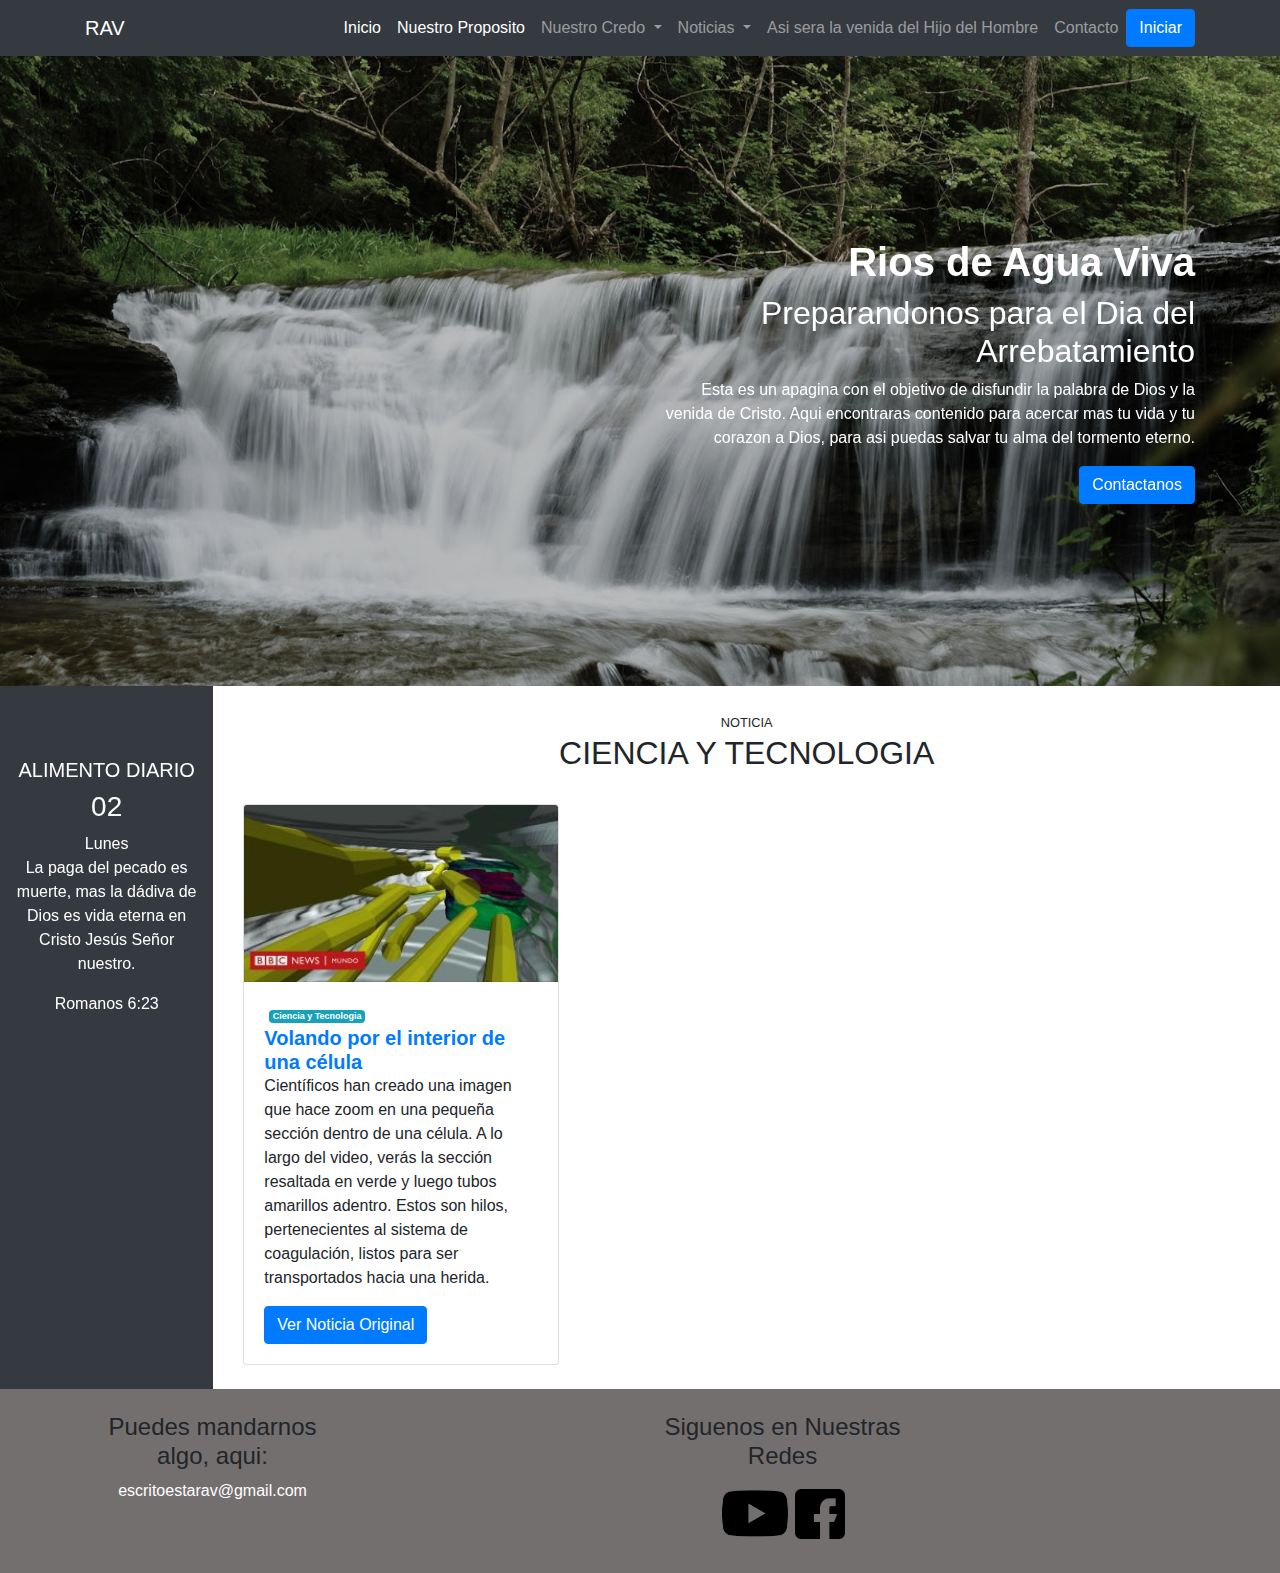
==== ciencia&tec.html @ b2c39058 "correccion de enllaces y algunos cambios de diseño" ====
<!DOCTYPE html>
<html lang="es">
	<head>
		<meta charset="UTF-8" />
		<meta name="viewport" content="width=device-width, initial-scale=1.0" />
		<meta http-equiv="X-UA-Compatible" content="ie=edge" />
		<meta name="author" content="Juan José Fernández Duarte" />
		<title>Ciencia y Tecnologia</title>
		<link
			rel="stylesheet"
			href="https://stackpath.bootstrapcdn.com/bootstrap/4.4.1/css/bootstrap.min.css"
			integrity="sha384-Vkoo8x4CGsO3+Hhxv8T/Q5PaXtkKtu6ug5TOeNV6gBiFeWPGFN9MuhOf23Q9Ifjh"
			crossorigin="anonymous"
		/>
		<!--Aqui viene el icono de RAV
			<link rel="icon" href=""
			>-->
		<link rel="stylesheet" href="/styles/index.css" />
	</head>
	<body data-spy="scroll" data-target="#navbar" data-offset="56">
		<!--Header-->
		<nav id="header" class="navbar navbar-expand-lg navbar-dark bg-dark sticky-top">
			<div class="container">
				<a class="navbar-brand" href="#">RAV</a>
				<button
					class="navbar-toggler"
					type="button"
					data-toggle="collapse"
					data-target="#navbar"
					aria-controls="navbarSupportedContent"
					aria-expanded="false"
					aria-label="Toggle navigation"
				>
					<span class="navbar-toggler-icon"></span>
				</button>
				<div class="collapse navbar-collapse" id="navbar">
					<ul class="navbar-nav ml-auto">
						<li class="nav-item active">
							<a class="nav-link" href="/index.html">Inicio<span class="sr-only">(current)</span></a>
						</li>
						<li class="nav-item active">
							<a class="nav-link" href="/staticPages/proposito.html">Nuestro Proposito <span class="sr-only">(current)</span></a>
						</li>
						<li class="nav-item dropdown">
							<a
								class="nav-link dropdown-toggle"
								href="#"
								id="navbarDropdown"
								role="button"
								data-toggle="dropdown"
								aria-haspopup="true"
								aria-expanded="false"
							>
								Nuestro Credo
							</a>
							<div class="dropdown-menu" aria-labelledby="navbarDropdown">
								<a class="dropdown-item" href="/staticPages/finalidadFe.html">Finalidad de la Fe</a>
								<a class="dropdown-item" href="/staticPages/proyeccionFe.html">Proyeccion de la Fe</a>
							</div>
						</li>
						<li class="nav-item dropdown">
							<a
								class="nav-link dropdown-toggle"
								href="#"
								id="navbarDropdown"
								role="button"
								data-toggle="dropdown"
								aria-haspopup="true"
								aria-expanded="false"
							>
								Noticias
							</a>
							<div class="dropdown-menu" aria-labelledby="navbarDropdown">
								<a class="dropdown-item" href="#main">Ciencia y Tecnologia</a>
								<a class="dropdown-item" href="/profesias.html">Profecia</a>
								<a class="dropdown-item" href="/desastresNaturales.html">Desastres Naturales</a>
								<a class="dropdown-item" href="/israel.html">Israel</a>
							</div>
						</li>
						<li class="nav-item">
							<a class="nav-link" href="/staticPages/venidaHijoHombre.html">Asi sera la venida del Hijo del Hombre</a>
						</li>
						<li class="nav-item">
							<a class="nav-link" href="/contacto.html">Contacto</a>
						</li>
					</ul>
					<button class="btn btn-primary text-md-" data-toggle="modal" data-target="#modalLogin" role="button">Iniciar</button>
				</div>
			</div>
		</nav>
		<!--header-->
		<!--Main-->
		<main id="main">
			<div id="carousel" class="carousel slide" data-ride="carousel" data-pause="false">
				<div class="carousel-inner">
					<div class="carousel-item active">
						<img src="/assets/rios.jpg" class="d-block w-100" alt="Rios1" />
					</div>
					<div class="carousel-item">
						<img src="/assets/rios2.jpg" class="d-block w-100" alt="Rios2" />
					</div>
					<div class="carousel-item">
						<img src="/assets/riversunshining2.jpg" class="d-block w-100" alt="Rios3" />
					</div>
					<div class="overlay">
						<div class="container">
							<div class="row align-items-center">
								<div class="col-md-6 offset-md-6 text-center text-md-right">
									<h1><strong>Rios de Agua Viva</strong></h1>
									<h2>Preparandonos para el Dia del Arrebatamiento</h2>
									<p class="d-none d-md-block">
										Esta es un apagina con el objetivo de disfundir la palabra de Dios y la venida de Cristo. Aqui encontraras
										contenido para acercar mas tu vida y tu corazon a Dios, para asi puedas salvar tu alma del tormento eterno.
									</p>
									<a class="btn btn-primary" data-toggle="modal" data-target="#modalContact" role="button">Contactanos</a>
								</div>
							</div>
						</div>
					</div>
				</div>
			</div>
		</main>
		<!--Main-->
		<div class="container-fluid">
			<div class="row">
				<nav class="col-md-2 d-none d-md-block bg-dark">
					<div id="alimentoDiario" class="position-sticky sticky-top text-center text-white mt-4 margin:2rem">
						<br />
						<br />
						<h5>
							ALIMENTO DIARIO
						</h5>
						<h3>02</h3>
						<span>Lunes</span>
						<p>
							La paga del pecado es muerte, mas la dádiva de Dios es vida eterna en Cristo Jesús Señor nuestro.
						</p>
						<span>
							Romanos 6:23
						</span>
					</div>
				</nav>
				<!--Noticias Todas-->
				<section id="noticias-todas" class="mt-4 col-md-10">
					<div class="container">
						<div class="row">
							<div class="col text-center text-uppercase">
								<small>Noticia</small>
								<h2>Ciencia y Tecnologia</h2>
							</div>
						</div>
						<div class="row">
							<div class="col-sm-12 col-lg-4 col-md-6 mb-4 mt-4">
								<div class="card">
									<img src="/assets/noticias/celula.jpg" class="card-img-top" alt="Celula" />
									<div class="card-body">
										<div class="badge">
											<span class="badge badge-info"> Ciencia y Tecnologia</span>
										</div>
										<a href=""
											><h5 class="card-title mb-0"><strong>Volando por el interior de una célula</strong></h5></a
										>
										<p class="card-text">
											Científicos han creado una imagen que hace zoom en una pequeña sección dentro de una célula. A lo largo del
											video, verás la sección resaltada en verde y luego tubos amarillos adentro. Estos son hilos, pertenecientes
											al sistema de coagulación, listos para ser transportados hacia una herida.
										</p>
										<a target="_blank" href="https://www.bbc.com/mundo/media-49496633" class="btn btn-primary"
											>Ver Noticia Original</a
										>
									</div>
								</div>
							</div>
						</div>
					</div>
				</section>
				<!--Noticias Todas-->
			</div>
		</div>
		<!--Footer-->
		<footer id="footer" class="pb-4 pt-4">
			<div class="container">
				<div class="row text-center">
					<div class="col">
						<h4>
							Puedes mandarnos algo, aqui:
						</h4>
						<div>
							<address>
								<a href="mailto:escritoestarav@gmail.com">escritoestarav@gmail.com</a>
							</address>
						</div>
					</div>
					<div id="counter" class="col">
						<div id="sfcz9crywd3187mbeel81t9aacm8tzbyh7m"></div>
						<script
							type="text/javascript"
							src="https://counter10.stat.ovh/private/counter.js?c=z9crywd3187mbeel81t9aacm8tzbyh7m&down=async"
							async
						></script>
						<noscript
							><a href="https://www.contadorvisitasgratis.com" title="contador de visitas para blogger"
								><img
									src="https://counter10.stat.ovh/private/contadorvisitasgratis.php?c=z9crywd3187mbeel81t9aacm8tzbyh7m"
									border="0"
									title="contador de visitas para blogger"
									alt="contador de visitas para blogger" /></a
						></noscript>
					</div>
					<div class="col">
						<h4>
							Siguenos en Nuestras Redes
						</h4>
						<a href="https://www.youtube.com/channel/UCp1PiCAGhFYn20BlkNGVTRA" target="youtube">
							<img class="youtube" src="/assets/youtube-dark.png" alt="Youtbe" width="70" height="70" />
						</a>
						<a
							href="https://www.facebook.com/Rios-De-Agua-Viva-Preparandonos-Para-El-Dia-del-Rapto-1110444619026844/"
							target="facebook"
						>
							<img class="facebook" src="/assets/facebook-dark.png" alt="Facebook" width="50" height="50" />
						</a>
					</div>
					<div class="col">
						<div id="cont_f8754b0b4832a473be4f8a6632eee424">
							<script
								type="text/javascript"
								async
								src="https://www.meteored.com.bo/wid_loader/f8754b0b4832a473be4f8a6632eee424"
							></script>
						</div>
					</div>
				</div>
			</div>
		</footer>
		<!--Footer-->
		<!-- Modal Contacto -->
		<div class="modal fade" id="modalContact" tabindex="-1" role="dialog" aria-labelledby="exampleModalLabel" aria-hidden="true">
			<div class="modal-dialog" role="document">
				<div class="modal-content">
					<div class="modal-header">
						<h5 class="modal-title" id="exampleModalLabel"><strong>Contactanos</strong></h5>
						<button type="button" class="close" data-dismiss="modal" aria-label="Close">
							<span aria-hidden="true">&times;</span>
						</button>
					</div>
					<div class="modal-body">
						<div class="alert alert-primary" role="alert">
							Mandanos un mensaje, comentario o
							<abbr data-toggle="tooltip" title="para que oremos por lo que tu nos digas">peticion de oracion</abbr>, estaremos
							pendientes de lo que nos digas!
						</div>
						<!--Contacto-->
						<form>
							<div class="form-row">
								<div class="form-group col">
									<div class="input-group mb-3">
										<div class="input-group-prepend">
											<span class="input-group-text" id="basic-addon1">Nombre</span>
										</div>
										<input type="text" class="form-control" placeholder="Tu nombre completo" />
									</div>
								</div>
							</div>
							<div class="form-row">
								<div class="form-group col">
									<div class="input-group mb-3">
										<div class="input-group-prepend">
											<span class="input-group-text" id="basic-addon1">Email</span>
										</div>
										<input type="text" class="form-control" placeholder="Tu correo electronico" />
									</div>
								</div>
							</div>
							<div class="form-row">
								<div class="form-group col">
									<div class="input-group-prepend">
										<span class="input-group-text" id="basic-addon1">Mensaje:</span>
									</div>
									<textarea
										name="mensaje"
										class="form-control form-control-lg"
										placeholder="Tu mensaje o comentario"
										id="mensaje"
										cols="40"
										rows="3"
									></textarea>
								</div>
							</div>
						</form>
						<!--Contacto-->
					</div>
					<div class="modal-footer">
						<button type="button" class="btn btn-secondary" data-dismiss="modal">Cancelar</button>
						<button type="button" class="btn btn-primary">Enviar</button>
					</div>
				</div>
			</div>
		</div>
		<!--Modal Contacto-->
		<!-- Modal Login -->
		<div class="modal fade" id="modalLogin" tabindex="-1" role="dialog" aria-labelledby="exampleModalLabel" aria-hidden="true">
			<div class="modal-dialog" role="document">
				<div class="modal-content">
					<div class="modal-header">
						<h5 class="modal-title" id="exampleModalLabel"><strong>Inicio de Sesion</strong></h5>
						<button type="button" class="close" data-dismiss="modal" aria-label="Close">
							<span aria-hidden="true">&times;</span>
						</button>
					</div>
					<div class="modal-body">
						<div class="alert alert-warning" role="alert">
							Esta seccion es solo para escritores. Si tu no tienes una cuenta de escritor de esta pagina no podras entrar.
						</div>
						<form>
							<div class="form-row">
								<div class="form-group col">
									<div class="input-group mb-3">
										<div class="input-group-prepend">
											<span class="input-group-text" id="basic-addon1">Email</span>
										</div>
										<input type="text" class="form-control" placeholder="Tu correo electronico" />
									</div>
								</div>
							</div>
							<div class="form-row">
								<div class="form-group col">
									<div class="input-group mb-3">
										<div class="input-group-prepend">
											<span class="input-group-text" id="basic-addon1">Contrasena</span>
										</div>
										<input type="text" class="form-control" placeholder="Tu contrasena" />
									</div>
								</div>
							</div>
						</form>
					</div>
					<div class="modal-footer">
						<button type="button" class="btn btn-secondary" data-dismiss="modal">Cancelar</button>
						<button type="button" class="btn btn-primary">Ingresar</button>
					</div>
				</div>
			</div>
		</div>
		<!--Modal Login-->
		<script
			src="https://code.jquery.com/jquery-3.4.1.slim.min.js"
			integrity="sha384-J6qa4849blE2+poT4WnyKhv5vZF5SrPo0iEjwBvKU7imGFAV0wwj1yYfoRSJoZ+n"
			crossorigin="anonymous"
		></script>
		<script
			src="https://cdn.jsdelivr.net/npm/popper.js@1.16.0/dist/umd/popper.min.js"
			integrity="sha384-Q6E9RHvbIyZFJoft+2mJbHaEWldlvI9IOYy5n3zV9zzTtmI3UksdQRVvoxMfooAo"
			crossorigin="anonymous"
		></script>
		<script
			src="https://stackpath.bootstrapcdn.com/bootstrap/4.4.1/js/bootstrap.min.js"
			integrity="sha384-wfSDF2E50Y2D1uUdj0O3uMBJnjuUD4Ih7YwaYd1iqfktj0Uod8GCExl3Og8ifwB6"
			crossorigin="anonymous"
		></script>
		<script>
			$(function () {
				$('[data-toggle="tooltip"').tooltip();
			});
			$(function () {
				$(".sticky-content").sticky({
					topSpacing: 50,
					zIndex: 2,
					stopper: "#footer"
				});
			});
		</script>
	</body>
</html>
---- styles/index.css ----
* {
	margin: 0;
	padding: 0;
	-webkit-box-sizing: border-box;
	-moz-box-sizing: border-box;
	box-sizing: border-box;
}
#header img {
	width: 80px;
}
#header button {
	color: white;
}
#carousel {
	position: relative;
}
#carousel .overlay {
	position: absolute;
	top: 0;
	bottom: 0;
	left: 0;
	right: 0;
	background-color: rgba(0, 0, 0, 0.25);
	color: white;
}
#carousel .overlay .container,
#carousel .overlay .row {
	height: 100%;
}
#alimentoDiario {
	position: sticky;
}
#main .carousel-inner img {
	max-height: 70vh;
	object-fit: cover;
	filter: grayscale(50%);
}
#footer {
	background-color: #746f6f;
	align-items: center;
}
#footer a {
	color: white;
	text-decoration: none;
}
#footer a:hover {
	color: blue;
}
.sticky-top {
	position: sticky;
}
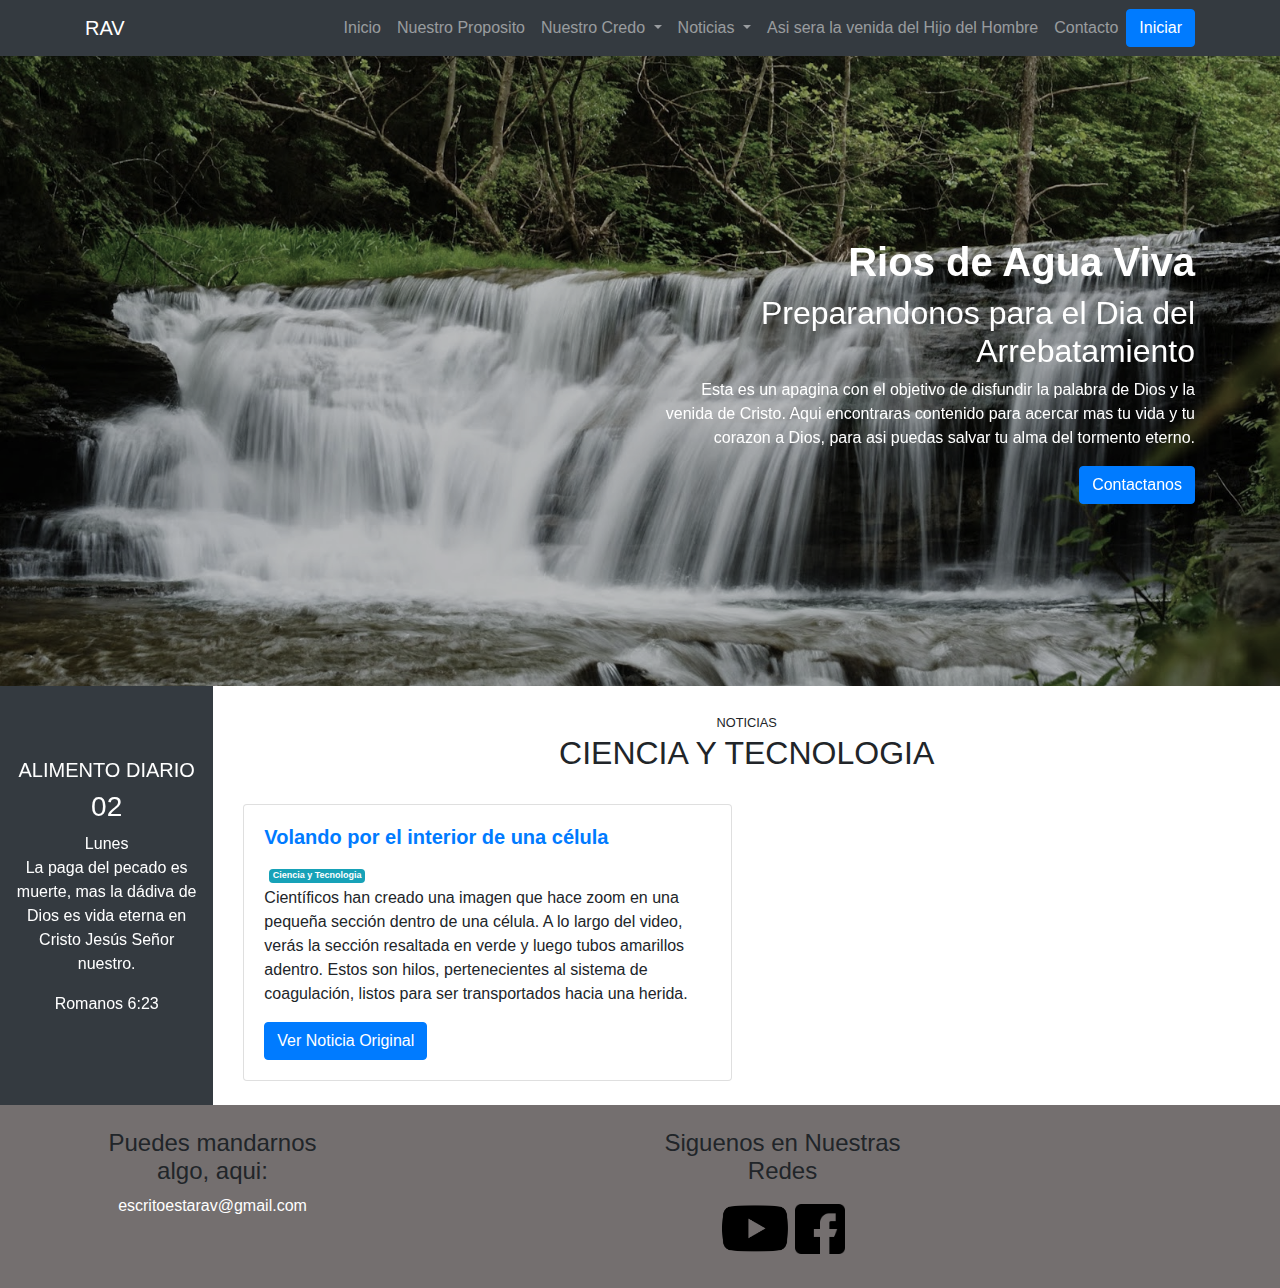
==== commit 8062c712: "correcciones en el navbar y rediseño de cards de noticias" ====
--- a/ciencia&tec.html
+++ b/ciencia&tec.html
@@ -35,10 +35,10 @@
 				</button>
 				<div class="collapse navbar-collapse" id="navbar">
 					<ul class="navbar-nav ml-auto">
-						<li class="nav-item active">
+						<li class="nav-item">
 							<a class="nav-link" href="/index.html">Inicio<span class="sr-only">(current)</span></a>
 						</li>
-						<li class="nav-item active">
+						<li class="nav-item">
 							<a class="nav-link" href="/staticPages/proposito.html">Nuestro Proposito <span class="sr-only">(current)</span></a>
 						</li>
 						<li class="nav-item dropdown">
@@ -145,20 +145,40 @@
 					<div class="container">
 						<div class="row">
 							<div class="col text-center text-uppercase">
-								<small>Noticia</small>
+								<small>Noticias</small>
 								<h2>Ciencia y Tecnologia</h2>
 							</div>
 						</div>
 						<div class="row">
-							<div class="col-sm-12 col-lg-4 col-md-6 mb-4 mt-4">
+							<div class="col-sm-6 col-lg-6 col-md-2 mb-4 mt-4">
 								<div class="card">
-									<img src="/assets/noticias/celula.jpg" class="card-img-top" alt="Celula" />
+									<div class="card-body">
+										<a href=""
+											><h5 class="card-title"><strong>Volando por el interior de una célula</strong></h5></a
+										>
+										<div class="badge">
+											<span class="badge badge-info"> Ciencia y Tecnologia</span>
+										</div>
+										<p class="card-text">
+											Científicos han creado una imagen que hace zoom en una pequeña sección dentro de una célula. A lo largo del
+											video, verás la sección resaltada en verde y luego tubos amarillos adentro. Estos son hilos, pertenecientes
+											al sistema de coagulación, listos para ser transportados hacia una herida.
+										</p>
+										<a target="_blank" href="https://www.bbc.com/mundo/media-49496633" class="btn btn-primary"
+											>Ver Noticia Original</a
+										>
+									</div>
+								</div>
+							</div>
+							<!-- <div class="col-sm-6 col-lg-6 col-md-2 mb-4 mt-4">
+								<div class="card">
+									<img src="../assets/noticias/celula.jpg" class="card-img-top" alt="Celula" />
 									<div class="card-body">
 										<div class="badge">
 											<span class="badge badge-info"> Ciencia y Tecnologia</span>
 										</div>
 										<a href=""
-											><h5 class="card-title mb-0"><strong>Volando por el interior de una célula</strong></h5></a
+											><h5 class="card-title"><strong>Volando por el interior de una célula</strong></h5></a
 										>
 										<p class="card-text">
 											Científicos han creado una imagen que hace zoom en una pequeña sección dentro de una célula. A lo largo del
@@ -170,7 +190,7 @@
 										>
 									</div>
 								</div>
-							</div>
+							</div> -->
 						</div>
 					</div>
 				</section>
